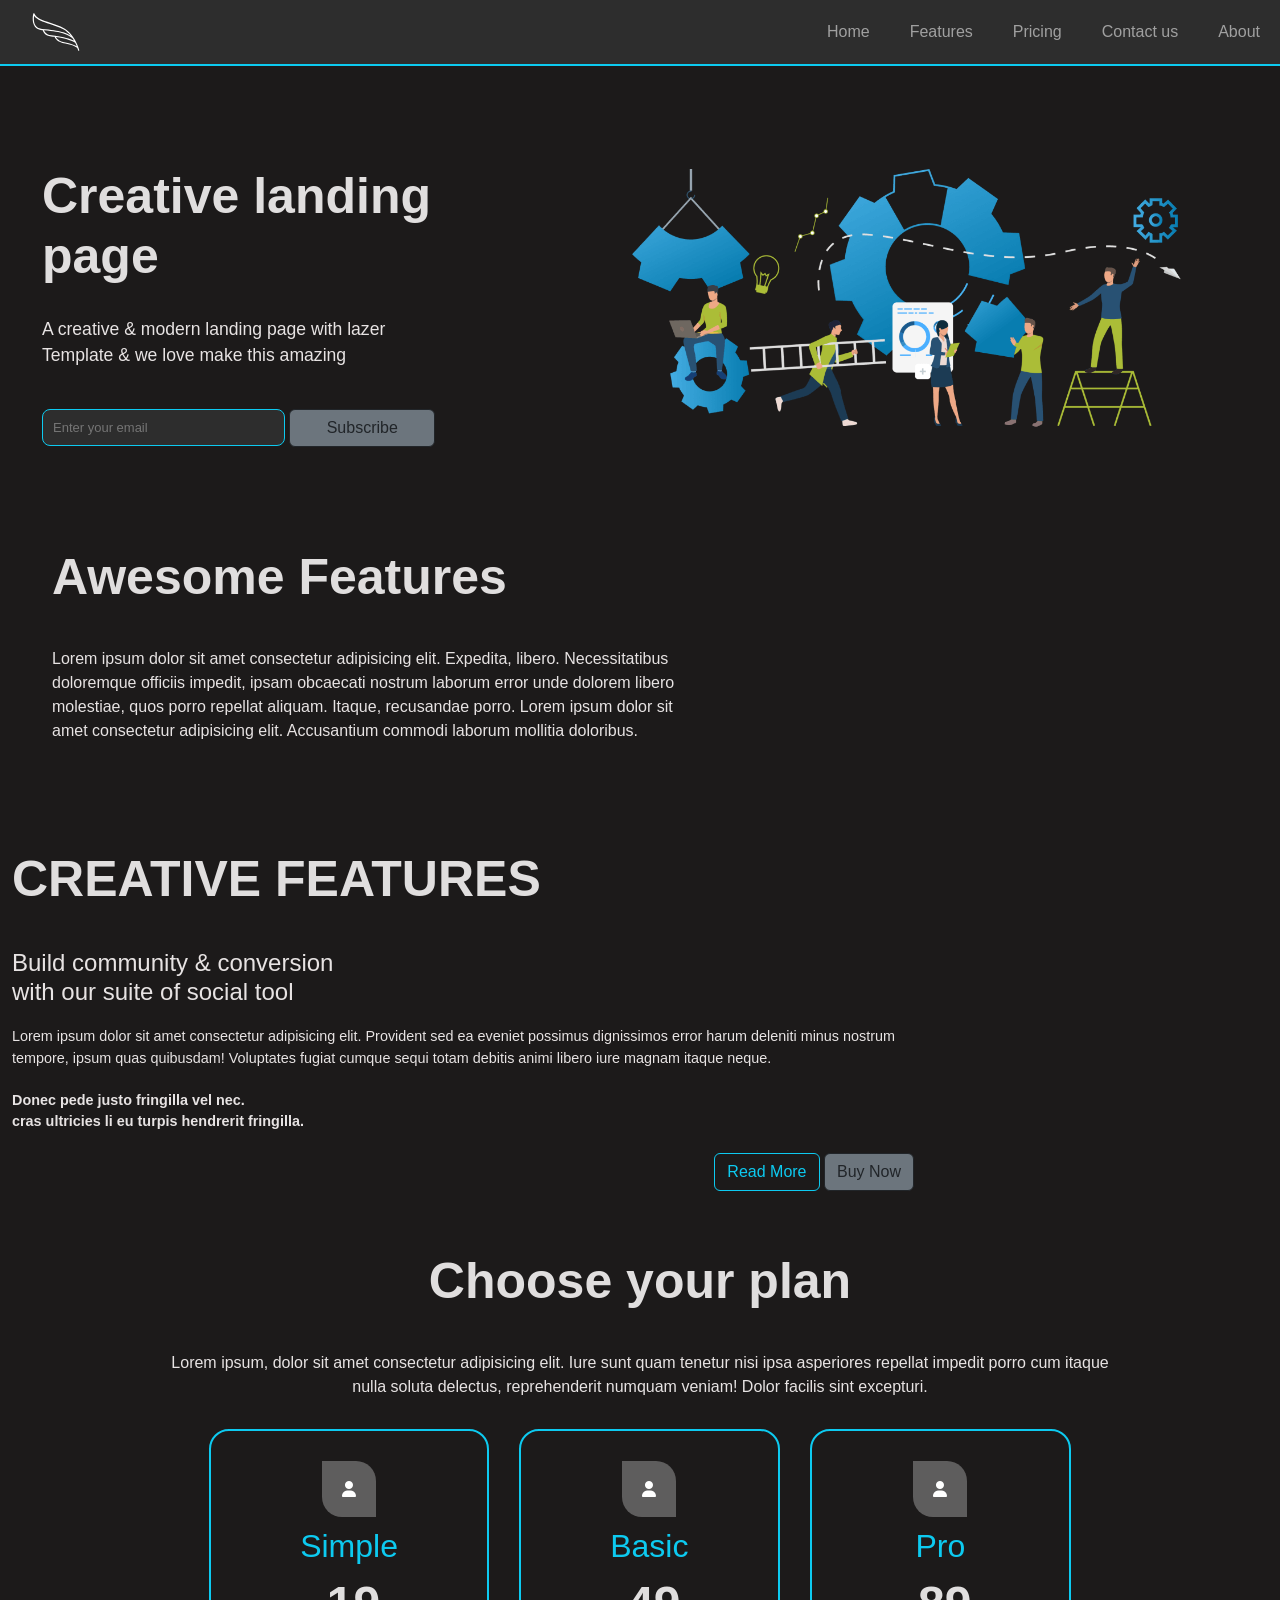
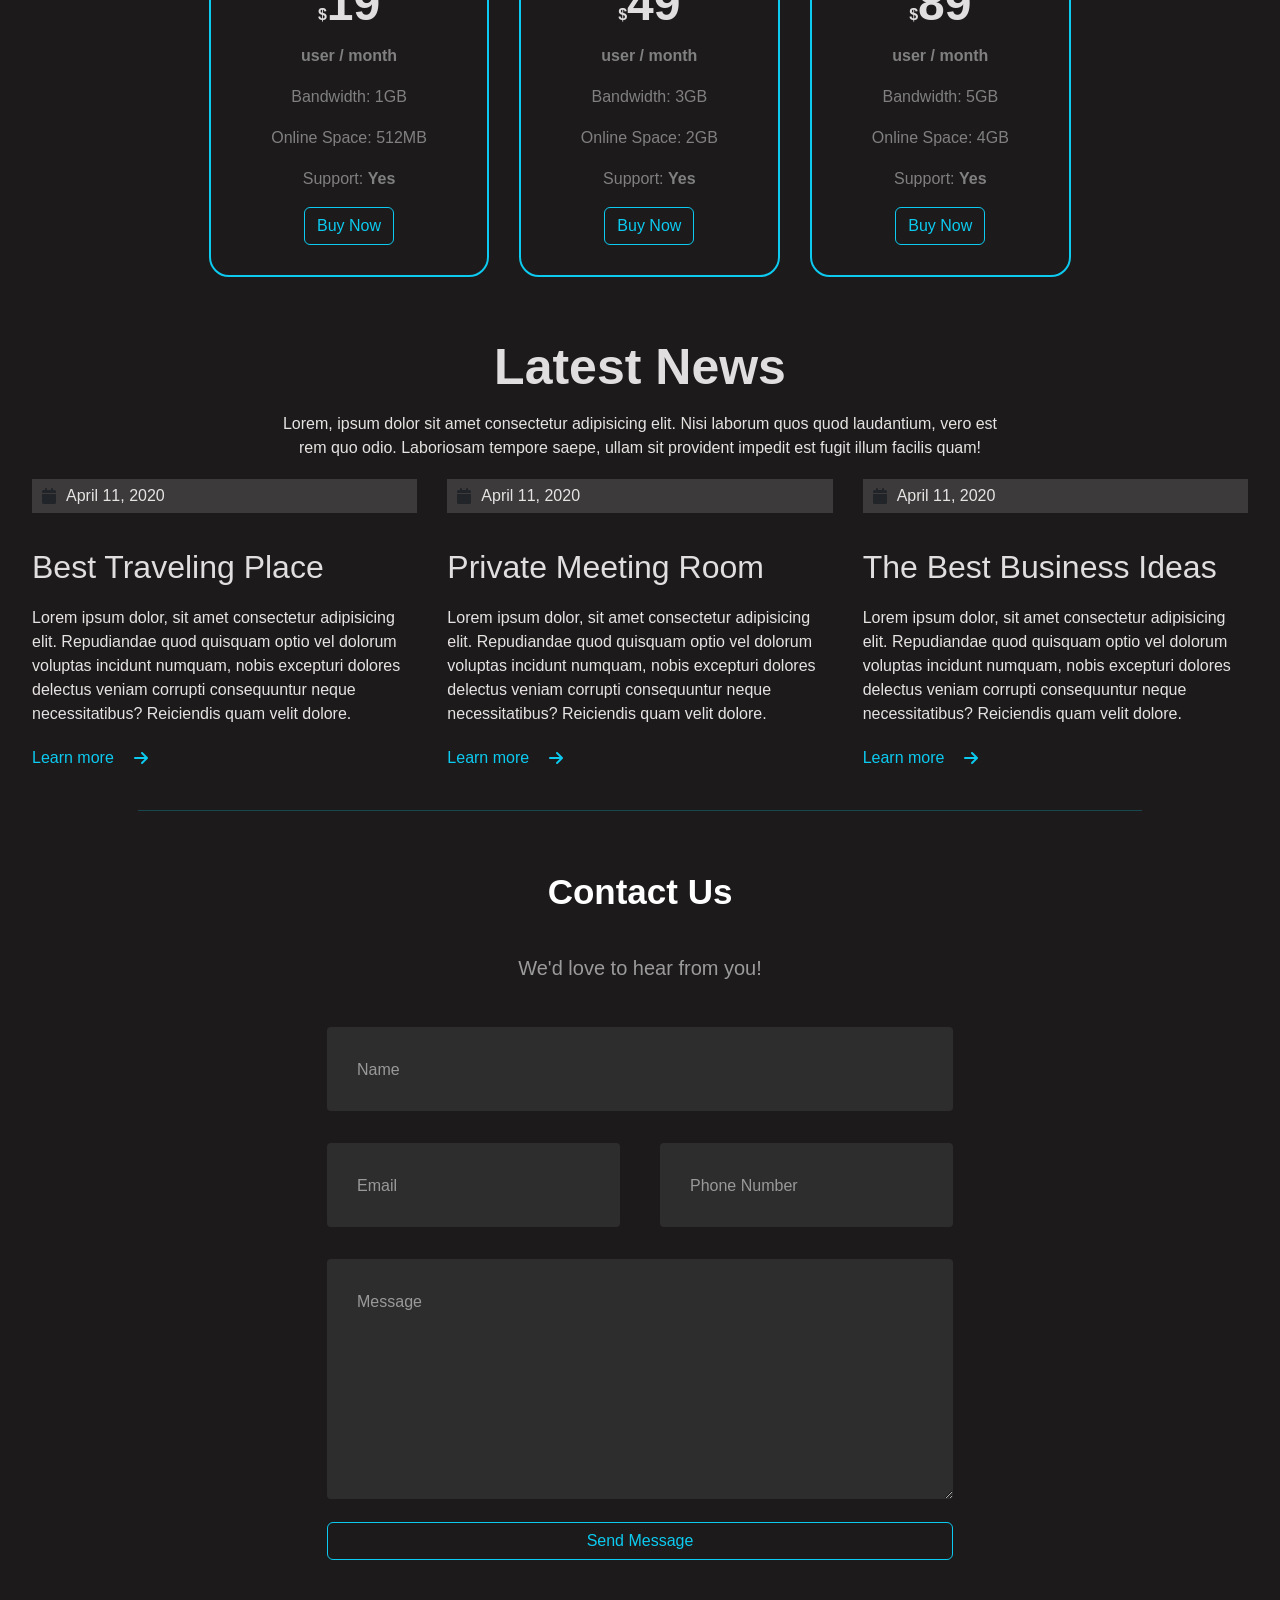
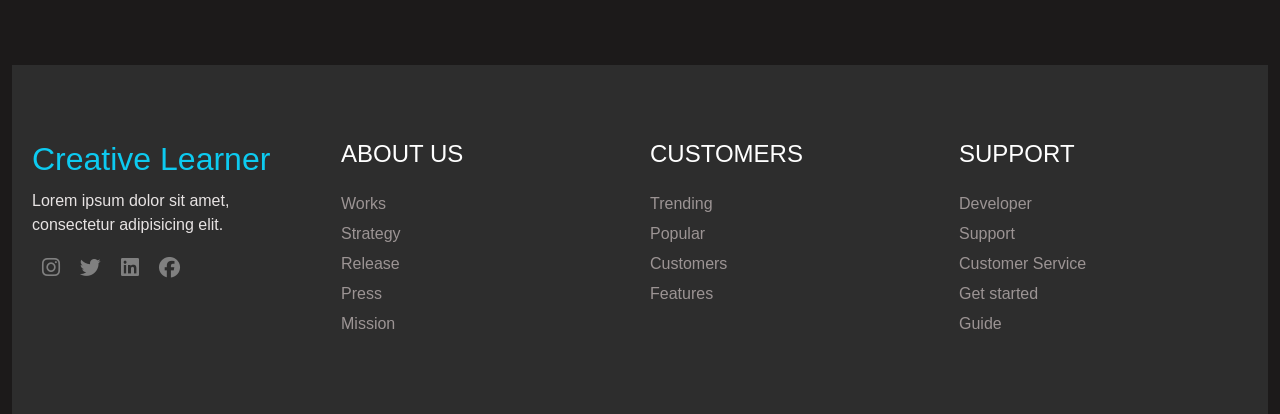
==== index.html @ 2b7b707c "Update and rename home.html to index.html" ====
<!DOCTYPE html>
<html lang="en">

<head>
    <meta charset="UTF-8">
    <meta name="viewport" content="width=device-width, initial-scale=1.0">
    <title>Landing page</title>
    <link href="https://cdn.jsdelivr.net/npm/bootstrap@5.3.1/dist/css/bootstrap.min.css" rel="stylesheet">
    <script src="https://cdn.jsdelivr.net/npm/bootstrap@5.3.1/dist/js/bootstrap.bundle.min.js"></script>
    <link rel="stylesheet" href="https://cdnjs.cloudflare.com/ajax/libs/font-awesome/6.4.0/css/all.min.css">
    <link rel="stylesheet" href="home.css">
</head>

<body>

    <nav class="navbar sticky-top navbar-expand-lg navbar-dark">
        <div class="container-fluid">
            <a class="navbar-brand" href="#"></a>
            <button class="navbar-toggler" type="button" data-bs-toggle="collapse" data-bs-target="#navbarNav"
                aria-controls="navbarNav" aria-expanded="false" aria-label="Toggle navigation">
                <span class="navbar-toggler-icon"></span>
            </button>
            <div class="collapse navbar-collapse" id="navbarNav">
                <ul class="navbar-nav ms-md-auto gap-3">
                    <li class="nav-item rounded">
                        <a class="nav-link" aria-current="page" href="#home"><i class="bi bi-house-fill me-2"></i>Home</a>
                    </li>
                    <li class="nav-item rounded">
                        <a class="nav-link" href="#features"><i class="bi bi-people-fill me-2"></i>Features</a>
                    </li>
                    <li class="nav-item rounded">
                        <a class="nav-link" href="#pricing"><i class="bi bi-telephone-fill me-2"></i>Pricing</a>
                    </li>
                    <li class="nav-item rounded">
                        <a class="nav-link" href="#contactus"><i class="bi bi-telephone-fill me-2"></i>Contact us</a>
                    </li>
                    <li class="nav-item rounded">
                        <a class="nav-link" href="#footer-name"><i class="bi bi-telephone-fill me-2"></i>About</a>
                    </li>
                </ul>
            </div>
        </div>
    </nav>

    <div class="container-fluid">
        <section id="home">
            <div class="main">
                <div id="header-container">
                    <div id="header-page-title">
                        <h1>Creative landing <br> page</h1>
                        <p>A creative & modern landing page with lazer <br> Template & we love make this amazing</p>
                        <div id="header-subscribe-form">
                            <input type="email" class="col-md-5 col-12" placeholder="Enter your email">
                            <button class="btn btn-secondary btn-outline-dark col-md-3 col-12">Subscribe</button>
                        </div>
                    </div>
                    <div id="header-page-image" style="border-radius: 25px; overflow: hidden; position: relative;top: 25px; right: 25px;">
                        <img src="What-we-do-different-1024x464-1.png">
                    </div>
                </div>
            </div>
        </section>

        <section id="feature">
            <div class="main-2 col-12 col-md-7" style="padding: 40px 40px 0px;">
                <h1 style="text-align: left !important">
                    Awesome Features
                </h1>
                <p>
                    Lorem ipsum dolor sit amet consectetur adipisicing elit. Expedita, libero. Necessitatibus doloremque
                    officiis impedit, ipsam obcaecati nostrum laborum error unde dolorem libero molestiae, quos porro
                    repellat aliquam. Itaque, recusandae porro. Lorem ipsum dolor sit amet consectetur adipisicing elit.
                    Accusantium commodi laborum mollitia doloribus.
                </p>
            </div>
        </section>

        <section id="features">
            <div class="main-3 d-flex">
                <div id="creativity-features-image" class="">
                    <img src="https://www.webenito.ie/wp-content/uploads/2023/04/web-design-development-services-dublin-banner-v2.png" alt="">
                </div>

                <div id="creativity-features-text" class="">
                    <h1 style="text-align: left !important;">CREATIVE FEATURES</h1>
                    <h3>Build community & conversion <br> with our suite of social tool</h3>
                    <p>Lorem ipsum dolor sit amet consectetur adipisicing elit. Provident sed ea eveniet possimus
                        dignissimos
                        error harum deleniti minus nostrum tempore, ipsum quas quibusdam! Voluptates fugiat cumque sequi
                        totam
                        debitis animi libero iure magnam itaque neque.</p>

                    <div class="creative-footer-text">
                        <p>Donec pede justo fringilla vel nec. <br> cras ultricies li eu turpis hendrerit fringilla.</p>
                    </div>
                    <div id="creativity-btn" style="float: right;">
                        <button class="btn btn-outline-info">Read More</button>
                        <button class="btn btn-secondary btn-outline-dark ">Buy Now</button>
                    </div>
                </div>
            </div>

        </section>

        <section id="pricing">
            <div class="main-4 col-9" style="text-align: center; margin: auto;">
                <div>
                    <h1>Choose your plan</h1>
                    <p>Lorem ipsum, dolor sit amet consectetur adipisicing elit. Iure sunt quam tenetur nisi ipsa
                        asperiores repellat impedit porro cum itaque nulla soluta delectus, reprehenderit numquam veniam!
                        Dolor facilis sint excepturi.</p>
                </div>
                <div>
                    <section id="plan-container">
                        <div class="plan-item">
                            <div class="plan-money">
                                <i class="fa fa-user"></i>
                                <h2>Simple</h2>
                                <h1><span>$</span>19</h1>
                                <p>user / month</p>
                            </div>

                            <div class="plan-benifit">
                                <p>Bandwidth: 1GB</p>
                                <p>Online Space: 512MB</p>
                                <p>Support: <strong>Yes</strong></p>
                                <button class="btn btn-outline-info">Buy Now</button>
                            </div>
                        </div>
                        <div class="plan-item">
                            <div class="plan-money">
                                <i class="fa-solid fa-user"></i>
                                <h2>Basic</h2>
                                <h1><span>$</span>49</h1>
                                <p>user / month</p>
                            </div>

                            <div class="plan-benifit">
                                <p>Bandwidth: 3GB</p>
                                <p>Online Space: 2GB</p>
                                <p>Support: <strong>Yes</strong></p>
                                <button class="btn btn-outline-info">Buy Now</button>
                            </div>
                        </div>
                        <div class="plan-item">
                            <div class="plan-money">
                                <i class="fa-solid fa-user"></i>
                                <h2>Pro</h2>
                                <h1><span>$</span>89</h1>
                                <p>user / month</p>
                            </div>

                            <div class="plan-benifit">
                                <p>Bandwidth: 5GB</p>
                                <p>Online Space: 4GB</p>
                                <p>Support: <strong>Yes</strong></p>
                                <button class="btn btn-outline-info">Buy Now</button>
                            </div>
                        </div>
                    </section>
                </div>
            </div>
        </section>

        <div class="main-5 col-md-7 col-9" style="margin: auto; text-align: center;">
            <h1 style="margin-bottom: 15px;">Latest News</h1>
            <p>Lorem, ipsum dolor sit amet consectetur adipisicing elit. Nisi laborum quos quod laudantium, vero est rem
                quo odio. Laboriosam tempore saepe, ullam sit provident impedit est fugit illum facilis quam!</p>
        </div>

        <div class="main-6">
            <section id="letest-news-container">
                <div class="letest-news-item">
                    <div class="letest-image">
                        <img src="https://w0.peakpx.com/wallpaper/873/486/HD-wallpaper-kyoto-higashiyama-spring-japanese-temples-hanami-sakura-nightscapes-japan-asia-japanese-cities.jpg" alt="">
                    </div>
                    <div class="admin-and-calender">
                        <div class="calender">
                            <i class="fa-solid fa-calendar"></i>
                            <p>April 11, 2020</p>
                        </div>
                    </div>
                    <div class="letest-text">
                        <h2>Best Traveling Place</h2>
                        <p>Lorem ipsum dolor, sit amet consectetur adipisicing elit. Repudiandae quod quisquam optio vel
                            dolorum voluptas incidunt numquam, nobis excepturi dolores delectus veniam corrupti consequuntur
                            neque necessitatibus? Reiciendis quam velit dolore.</p>
                    </div>
                    <div class="learn-more-btn">
                        <a href="#">Learn more</a>
                        <i class="fa-solid fa-arrow-right"></i>
                    </div>
                </div>

                <div class="letest-news-item">
                    <div class="letest-image">
                        <img src="https://images.unsplash.com/photo-1570126646281-5ec88111777f?ixlib=rb-4.0.3&ixid=M3wxMjA3fDB8MHxzZWFyY2h8NHx8bWVldGluZyUyMHJvb218ZW58MHx8MHx8fDA%3D&w=1000&q=80" alt="">
                    </div>
                    <div class="admin-and-calender">
                        <div class="calender">
                            <i class="fa-solid fa-calendar"></i>
                            <p>April 11, 2020</p>
                        </div>
                    </div>
                    <div class="letest-text">
                        <h2>Private Meeting Room</h2>
                        <p>Lorem ipsum dolor, sit amet consectetur adipisicing elit. Repudiandae quod quisquam optio vel
                            dolorum voluptas incidunt numquam, nobis excepturi dolores delectus veniam corrupti consequuntur
                            neque necessitatibus? Reiciendis quam velit dolore.</p>
                    </div>
                    <div class="learn-more-btn">
                        <a href="#">Learn more</a>
                        <i class="fa-solid fa-arrow-right"></i>
                    </div>
                </div>

                <div class="letest-news-item">
                    <div class="letest-image">
                        <img src="https://st2.depositphotos.com/1000423/10123/i/600/depositphotos_101237010-stock-photo-bright-ideas-on-wall.jpg" alt="">
                    </div>
                    <div class="admin-and-calender">
                        <div class="calender">
                            <i class="fa-solid fa-calendar"></i>
                            <p>April 11, 2020</p>
                        </div>
                    </div>
                    <div class="letest-text">
                        <h2>The Best Business Ideas</h2>
                        <p>Lorem ipsum dolor, sit amet consectetur adipisicing elit. Repudiandae quod quisquam optio vel
                            dolorum voluptas incidunt numquam, nobis excepturi dolores delectus veniam corrupti consequuntur
                            neque necessitatibus? Reiciendis quam velit dolore.</p>
                    </div>
                    <div class="learn-more-btn">
                        <a href="#">Learn more</a>
                        <i class="fa-solid fa-arrow-right"></i>
                    </div>
                </div>
            </section>
        </div>
        <hr style="width: 80%; margin: 40px auto 0px auto; color: #0dcaf0;">

        <section id="contactus">
            <div class="main-7">
                <div class="contact-container">
                    <div class="row">
                        <h1>Contact Us</h1>
                    </div>
                    <div class="row">
                        <h4 style="text-align: center">We'd love to hear from you!</h4>
                    </div>
                    <div class="row input-container">
                        <div class="col-xs-12">
                            <div class="styled-input wide">
                                <input type="text" required />
                                <label>Name</label>
                            </div>
                        </div>
                        <div class="col-md-6 col-sm-12">
                            <div class="styled-input">
                                <input type="text" required />
                                <label>Email</label>
                            </div>
                        </div>
                        <div class="col-md-6 col-sm-12">
                            <div class="styled-input" style="float:right;">
                                <input type="text" required />
                                <label>Phone Number</label>
                            </div>
                        </div>
                        <div class="col-xs-12">
                            <div class="styled-input wide">
                                <textarea required></textarea>
                                <label>Message</label>
                            </div>
                        </div>
                        <div class="col-xs-12">
                            <button class="btn btn-outline-info btn-md col-sm-12" style="margin-bottom: 80px;">Send Message</button>
                        </div>
                    </div>
                </div>

            </div>
        </section>

        <footer>
            <div id="footer-name" class="col-10">
                <h2>Creative Learner</h2>
                <p>Lorem ipsum dolor sit amet, consectetur adipisicing elit. </p>
                <div id="footer-social-icon">
                    <i class="fa-brands fa-instagram"></i>
                    <i class="fa-brands fa-twitter"></i>
                    <i class="fa-brands fa-linkedin"></i>
                    <i class="fa-brands fa-facebook"></i>
                </div>
            </div>
            <div class="footer-link">
                <h4>ABOUT US</h4>
                <div>
                    <a href="#">Works</a>
                    <a href="#">Strategy</a>
                    <a href="#">Release</a>
                    <a href="#">Press</a>
                    <a href="#">Mission</a>
                </div>
            </div>
            <div class="footer-link">
                <h4>CUSTOMERS</h4>
                <div>
                    <a href="#">Trending</a>
                    <a href="#">Popular</a>
                    <a href="#">Customers</a>
                    <a href="#">Features</a>
                </div>
            </div>
            <div class="footer-link">
                <h4>SUPPORT</h4>
                <div>
                    <a href="#">Developer</a>
                    <a href="#">Support</a>
                    <a href="#">Customer Service</a>
                    <a href="#">Get started</a>
                    <a href="#">Guide</a>
                </div>
            </div>
        </footer>

    </div>

    <script>
        // Get the navigation menu and the navbar toggler button
        const navMenu = document.getElementById("navbarNav");
        const navbarToggler = document.querySelector(".navbar-toggler");

        // Function to toggle the navigation menu and close it when a link is clicked
        function toggleNavMenu() {
            navMenu.classList.toggle("show");
        }

        // Function to close the navigation menu when a link is clicked
        function closeNavMenu() {
            if (navMenu.classList.contains("show")) {
                navMenu.classList.remove("show");
            }
        }
        navbarToggler.addEventListener("click", toggleNavMenu);

        // click event listeners to navigation links
        const navLinks = document.querySelectorAll(".nav-link");
        navLinks.forEach((link) => {
            link.addEventListener("click", closeNavMenu);
        });
    </script>

</body>

</html>
---- home.css ----
body {
    font-family: Montserrat, sans-serif;
    background-color: #1c1a1a;
    background-size: cover;
    background-repeat: no-repeat;
}

.navbar {
    background-color: #2d2d2d;
    color: gray;
    border-bottom: 2px solid #0dcaf0;
}

.navbar-brand {
    background-image: url("[data-uri]");
    background-position: center;
    background-repeat: no-repeat;
    background-size: contain;
    width: 48px;
    height: 48px;
    margin-left: 20px;
}

.navbar-nav .nav-item:hover {
    background-color: rgba(180, 190, 203, 0.4);
    gap: 1rem;
}

.main,
.main-2,
.main-3,
.main-4,
.main-5,
.main-6,
.main-7 {
    padding: 30px auto 0 auto;
}

.main h1,
.main-2 h1,
.main-3 h1,
.main-4 h1,
.main-5 h1,
.main-6 h1,
.main-7 h1 {
    font-size: 50px;
    margin-top: 60px;
    margin-bottom: 40px;
}

h1 {
    font-family: 'Poppins', sans-serif, 'arial';
    font-weight: 600;
    font-size: 35px;
    color: rgb(224, 222, 222);
    text-align: center;
}

h2 {
    color: rgb(224, 222, 222);
    margin-bottom: 20px;
}

p {
    color: rgb(231, 227, 227);
}

#header-subscribe-form>input[type=email]:nth-child(1) {
    height: 37px;
    padding: 10px;
    border-radius: 8px;
    background-color: #2d2d2d;
    border: 1px solid #0dcaf0;
    color: white;
    font-size: small;
}

#header-container {
    padding: 40px 30px 0 30px;
    display: grid;
    grid-template-columns: repeat(2, 1fr);
    align-items: center;
    gap: 30px;
}

@media screen and (max-width: 768px) {
    #header-container {
        grid-template-columns: repeat(1, 1fr);
    }

    #header-subscribe-form>button {
        margin-top: 10px;
    }

    .main h1,
    .main-2 h1,
    .main-3 h1,
    .main-4 h1,
    .main-5 h1,
    .main-6 h1,
    .main-7 h1 {
        font-size: 40px;
        margin-top: 30px;
        margin-bottom: 20px;
    }
}

#header-page-title {
    width: 100%;
    text-align: left;
}

#header-page-title h1 {
    margin-bottom: 30px;
    text-align: left;
}

#header-page-title p {
    font-size: 1.1rem;
    color: rgb(231, 227, 227);
    margin-bottom: 40px;
}

#header-page-image img {
    object-fit: contain;
    width: 100%;
    background-color: transparent;
    height: auto;
}

#creativity-features {
    margin: 40px 20px;
    display: grid;
    grid-template-columns: repeat(2, 1fr);
    gap: 30px;
    color: #9b9b9b;
    text-align: center;
}

@media screen and (max-width: 768px) {
    #creativity-features {
        grid-template-columns: repeat(1, 1fr);
        gap: 0;
    }

    .main-3 {
        flex-direction: column;
    }

    #creativity-features-image img {
        width: 90%;
        height: auto;
    }

    #creativity-features-text {
        color: rgb(231, 227, 227);
        padding: 0px 40px;
        width: 95%;
    }

    #header-page-image {
        top: 0;
        right: 0;
    }

    #creativity-btn {
        margin-bottom: 0;
        margin-right: auto;
    }
}

#creativity-features-image img {
    width: 95%;
    height: auto;
    padding-top: 60px;
}

#creativity-features-text {
    color: rgb(231, 227, 227);
    padding-top: 30px;
    width: 75%;
}

#creativity-features-text h3 {
    font-size: 1.5rem;
    margin-bottom: 20px;
}

#creativity-features-text p {
    font-size: 0.9rem;
    margin-bottom: 20px;
}

.creative-footer-text p {
    font-weight: bolder;
}

#creativity-btn {
    margin-right: 40px;
}

#plan-container {
    margin: 30px;
    display: flex;
    justify-content: center;
    flex-wrap: wrap;
    gap: 30px;
}

#plan-container .plan-item {
    text-align: center;
    background-color: #1c1a1a;
    padding: 30px 60px;
    border-radius: 20px;
    border: 2px solid #0dcaf0;
}

.plan-item p {
    line-height: 25px;
    color: gray;
    white-space: nowrap;
}

.plan-money i {
    padding: 20px;
    font-size: 1rem;
    background-color: #5e5d5d;
    color: white;
    border-radius: 0px 20px 0 20px;
    margin-bottom: 10px;
}

.plan-money i:nth-child(2) {
    border-radius: 0 20px 20px 10px;
}

.plan-money h2 {
    font-size: 2rem;
    margin-bottom: 0;
    color: #0dcaf0;
}

.plan-money h1 {
    font-size: 3rem;
    margin: 10px auto;
}

.plan-money h1 span {
    font-size: 1rem;
}

.plan-money p {
    font-weight: bold;
    color: gray;
}

.plan-item button {
    white-space: nowrap;
}

#letest-news-container {
    margin: 30px 20px;
    display: grid;
    grid-template-columns: repeat(3, 1fr);
    gap: 30px;
}

@media screen and (max-width: 768px) {
    #letest-news-container {
        grid-template-columns: repeat(1, 1fr);
    }

    .letest-news-item {
        border: 1px solid #9b9b9b;
        padding: 20px;
        border: 1px solid #9b9b9b1d;
        border-radius: 15px;
    }
}

.letest-image img {
    width: 100%;
    border-radius: 3px;
}

.admin-and-calender {
    display: flex;
    justify-content: space-between;
    position: relative;
    top: -35px;
    background-color: rgba(255, 255, 255, 0.141);
}

.calender {
    display: flex;
    gap: 10px;
}

.calender p {
    margin: 5px auto;
}

.fa-calendar {
    margin: auto 0px auto 10px;
    place-self: center;
}

.letest-text h1 {
    line-height: 60px;
}

.learn-more-btn {
    margin-top: 20px;
    display: flex;
    align-items: center;
    gap: 20px;
    color: #0dcaf0;
}

.learn-more-btn a {
    text-decoration: none;
    color: #0dcaf0;
}

.contact-container h1 {
    font-family: 'Poppins', sans-serif, 'arial';
    font-weight: 600;
    font-size: 35px;
    color: white;
    text-align: center;
}

.contact-container h4 {
    font-family: 'Roboto', sans-serif, 'arial';
    font-weight: 400;
    font-size: 20px;
    color: #9b9b9b;
    line-height: 1.5;
}

/* ///// inputs /////*/

input:focus~label,
textarea:focus~label,
input:valid~label,
textarea:valid~label {
    font-size: 0.75em;
    color: #999;
    top: -5px;
    -webkit-transition: all 0.225s ease;
    transition: all 0.225s ease;
}

.styled-input {
    float: left;
    width: 293px;
    margin: 1rem 0;
    position: relative;
    border-radius: 4px;
}

@media only screen and (max-width: 768px) {
    .styled-input {
        width: 100%;
    }
}

.styled-input label {
    color: #999;
    padding: 1.3rem 30px 1rem 30px;
    position: absolute;
    top: 10px;
    left: 0;
    -webkit-transition: all 0.25s ease;
    transition: all 0.25s ease;
    pointer-events: none;
}

.styled-input.wide {
    width: 650px;
    max-width: 100%;
}

input,
textarea {
    padding: 30px;
    border: 0;
    width: 100%;
    font-size: 1rem;
    background-color: #2d2d2d;
    color: white;
    border-radius: 4px;
}

input:focus,
textarea:focus {
    outline: 0;
}

input:focus~span,
textarea:focus~span {
    width: 100%;
    -webkit-transition: all 0.075s ease;
    transition: all 0.075s ease;
}

textarea {
    width: 100%;
    min-height: 15em;
}

.input-container {
    width: 650px;
    max-width: 100%;
    margin: 20px auto 25px auto;
}

.submit-btn {
    float: right;
    padding: 7px 35px;
    border-radius: 60px;
    background-color: #4b8cfb;
    color: white;
    font-size: 18px;
    cursor: pointer;
    box-shadow: 0 2px 5px 0 rgba(0, 0, 0, 0.06), 0 2px 10px 0 rgba(0, 0, 0, 0.07);
    -webkit-transition: all 300ms ease;
    transition: all 300ms ease;
}

footer {
    background-color: #2d2d2d;
    color: gray;
    padding: 75px 20px;
    display: grid;
    grid-template-columns: 1fr 1fr 1fr 1fr;
    gap: 20px;
    width: 100%;
}

@media screen and (max-width: 768px) {
    footer {
        grid-template-columns: 1fr 1fr;
    }
}

@media screen and (max-width: 350px) {
    footer {
        grid-template-columns: 1fr;
    }
}

#footer-name h2 {
    color: #0dcaf0;
    margin-bottom: 10px;
}

#footer-social-icon {
    margin: 20px 0;
    display: flex;
    cursor: pointer;
}

#footer-social-icon i:hover {
    color: #0dcaf0;
}

#footer-social-icon i {
    font-size: 1.3rem;
    padding: 0 10px;
}

.footer-link h4 {
    color: white;
    margin-bottom: 20px;
}

.footer-link a {
    display: block;
    text-decoration: none;
    line-height: 30px;
    color: rgb(156, 148, 148);
}

.footer-link a:hover {
    color: #fffbfb;
}
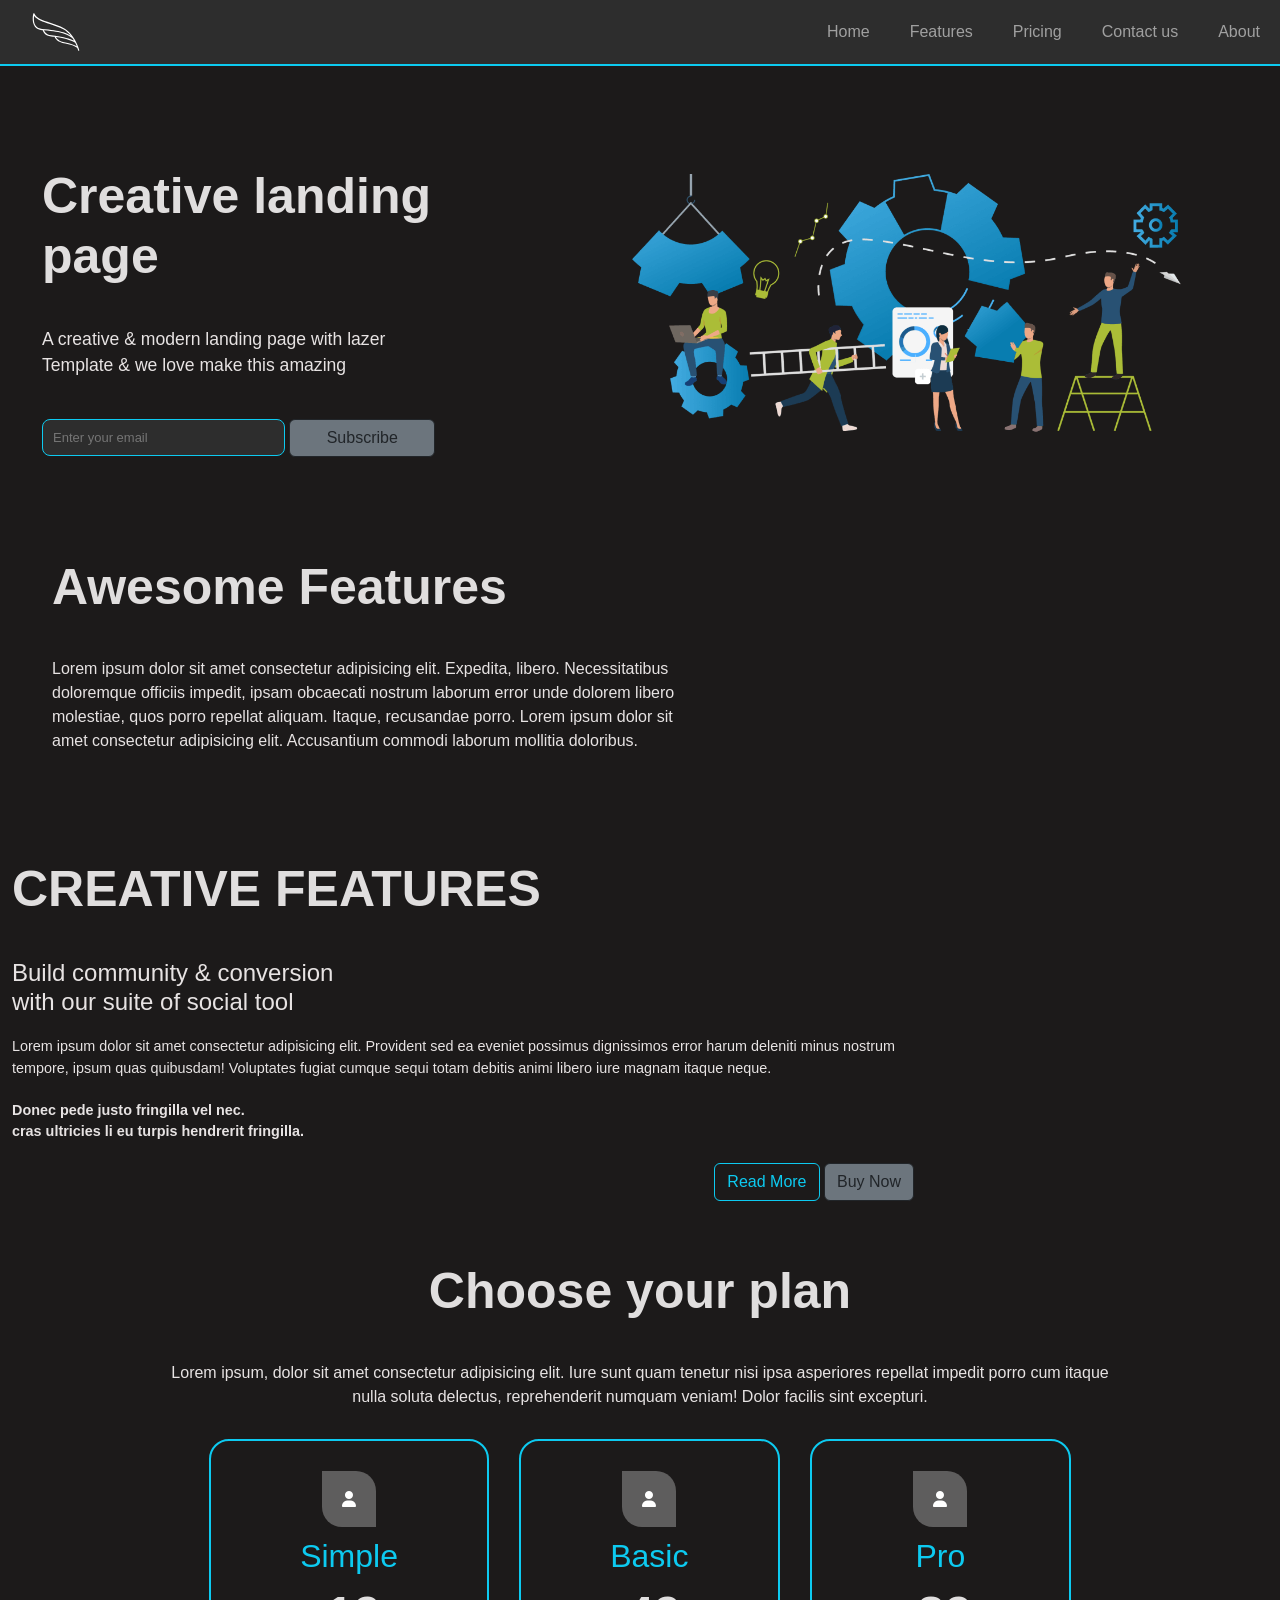
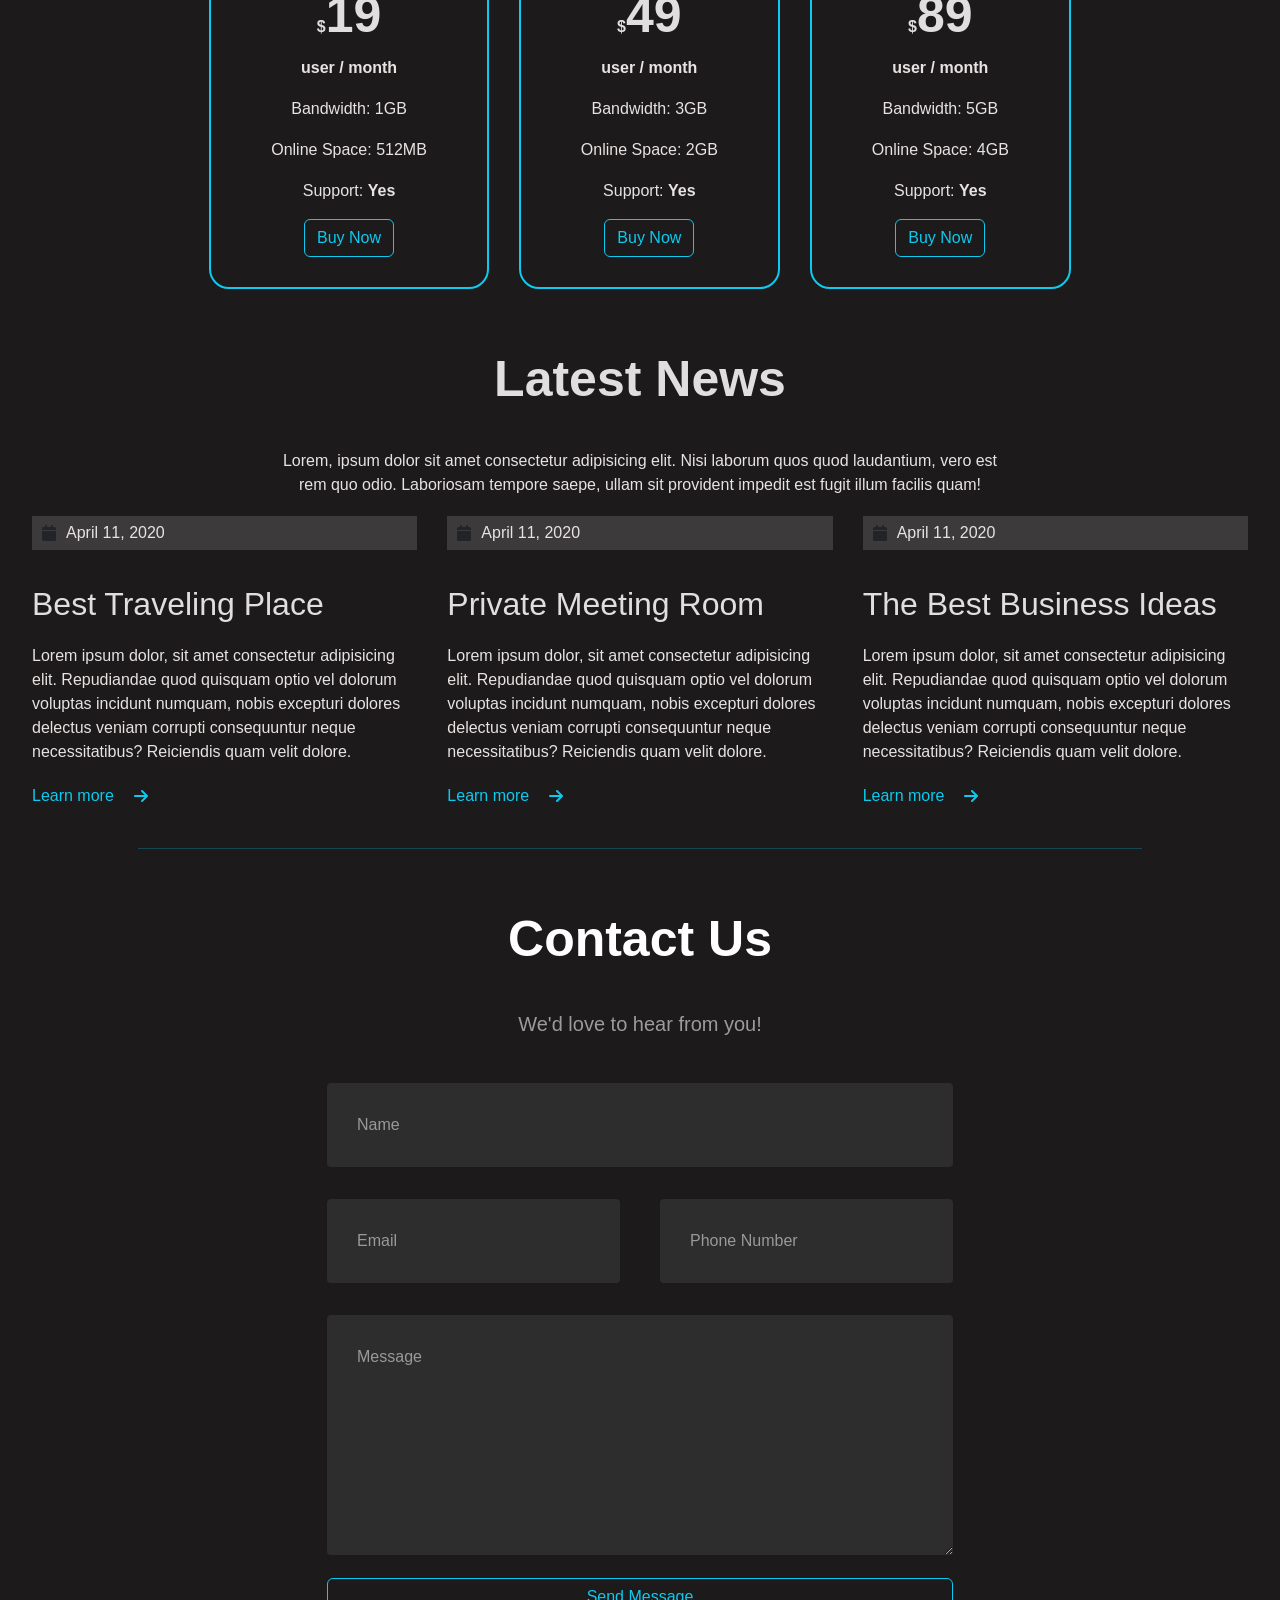
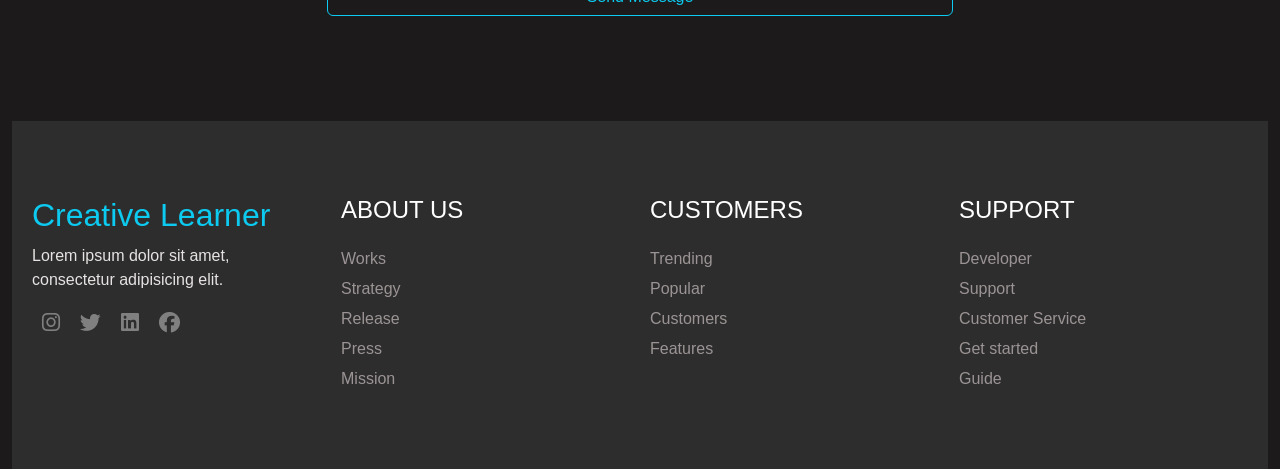
==== commit d2e7446b: "Update index.html" ====
--- a/index.html
+++ b/index.html
@@ -326,30 +326,42 @@
 
     </div>
 
-    <script>
-        // Get the navigation menu and the navbar toggler button
-        const navMenu = document.getElementById("navbarNav");
-        const navbarToggler = document.querySelector(".navbar-toggler");
-
-        // Function to toggle the navigation menu and close it when a link is clicked
-        function toggleNavMenu() {
-            navMenu.classList.toggle("show");
-        }
-
-        // Function to close the navigation menu when a link is clicked
-        function closeNavMenu() {
-            if (navMenu.classList.contains("show")) {
-                navMenu.classList.remove("show");
-            }
-        }
-        navbarToggler.addEventListener("click", toggleNavMenu);
-
-        // click event listeners to navigation links
-        const navLinks = document.querySelectorAll(".nav-link");
-        navLinks.forEach((link) => {
-            link.addEventListener("click", closeNavMenu);
-        });
-    </script>
+  <script>
+  // Get the navigation menu and the navbar toggler button
+  const navMenu = document.getElementById("navbarNav");
+  const navbarToggler = document.querySelector(".navbar-toggler");
+
+  // Function to toggle the navigation menu and close it when a link is clicked
+  function toggleNavMenu() {
+    navMenu.classList.toggle("show");
+  }
+
+  // Function to close the navigation menu when a link is clicked
+  function closeNavMenu() {
+    if (navMenu.classList.contains("show")) {
+      navMenu.classList.remove("show");
+    }
+  }
+
+  // Function to close the navigation menu when clicking anywhere outside the navigation area
+  function closeNavOnOutsideClick(event) {
+    if (!navMenu.contains(event.target) && !navbarToggler.contains(event.target)) {
+      closeNavMenu();
+    }
+  }
+
+  navbarToggler.addEventListener("click", toggleNavMenu);
+
+  // Add click event listeners to navigation links
+  const navLinks = document.querySelectorAll(".nav-link");
+  navLinks.forEach((link) => {
+    link.addEventListener("click", closeNavMenu);
+  });
+
+  // Add a click event listener to the document to close the navigation menu on outside click
+  document.addEventListener("click", closeNavOnOutsideClick);
+</script>
+
 
 </body>
 
--- a/home.css
+++ b/home.css
@@ -26,6 +26,7 @@
     gap: 1rem;
 }
 
+/*  main */
 .main,
 .main-2,
 .main-3,
@@ -33,7 +34,7 @@
 .main-5,
 .main-6,
 .main-7 {
-    padding: 30px auto 0 auto;
+    padding: 30px auto 0 auto !important;
 }
 
 .main h1,
@@ -43,9 +44,9 @@
 .main-5 h1,
 .main-6 h1,
 .main-7 h1 {
-    font-size: 50px;
-    margin-top: 60px;
-    margin-bottom: 40px;
+    font-size: 50px !important;
+    margin-top: 60px !important;
+    margin-bottom: 40px !important;
 }
 
 h1 {
@@ -53,6 +54,7 @@
     font-weight: 600;
     font-size: 35px;
     color: rgb(224, 222, 222);
+
     text-align: center;
 }
 
@@ -62,9 +64,15 @@
 }
 
 p {
-    color: rgb(231, 227, 227);
-}
-
+    color: rgb(231, 227, 227) !important;
+}
+
+/* h4 {
+  font-family: 'Roboto', sans-serif, 'arial';
+  font-weight: 400;
+  color: #9b9b9b;
+  line-height: 1.5;
+} */
 #header-subscribe-form>input[type=email]:nth-child(1) {
     height: 37px;
     padding: 10px;
@@ -76,6 +84,7 @@
 }
 
 #header-container {
+    /* height: 85vh; */
     padding: 40px 30px 0 30px;
     display: grid;
     grid-template-columns: repeat(2, 1fr);
@@ -99,9 +108,9 @@
     .main-5 h1,
     .main-6 h1,
     .main-7 h1 {
-        font-size: 40px;
-        margin-top: 30px;
-        margin-bottom: 20px;
+        font-size: 40px !important;
+        margin-top: 30px !important;
+        margin-bottom: 20px !important;
     }
 }
 
@@ -121,6 +130,21 @@
     margin-bottom: 40px;
 }
 
+/* #header-subscribe-form input {
+  text-align: center;
+  padding: 10px;
+  background-color: #e8ebf8;
+  border-radius: 5px;
+  border: 0;
+}
+
+#header-subscribe-form input:nth-child(2) {
+  background-color: rgb(115, 115, 243);
+  color: white;
+  font-weight: 900;
+  border: none;
+} */
+
 #header-page-image img {
     object-fit: contain;
     width: 100%;
@@ -128,6 +152,7 @@
     height: auto;
 }
 
+/* creative feature */
 #creativity-features {
     margin: 40px 20px;
     display: grid;
@@ -142,33 +167,35 @@
         grid-template-columns: repeat(1, 1fr);
         gap: 0;
     }
-
-    .main-3 {
+    .main-3{
         flex-direction: column;
     }
-
-    #creativity-features-image img {
+    #creativity-features-image img{
         width: 90%;
         height: auto;
     }
-
-    #creativity-features-text {
-        color: rgb(231, 227, 227);
-        padding: 0px 40px;
-        width: 95%;
-    }
+#creativity-features-text{
+    /* text-align: center; */
+    color: rgb(231, 227, 227);
+    padding: 0px 40px !important;
+    width: 95% !important;
+    /* margin: auto; */
+    /* padding-right: 30px; */
+}
 
     #header-page-image {
-        top: 0;
-        right: 0;
-    }
-
-    #creativity-btn {
-        margin-bottom: 0;
-        margin-right: auto;
-    }
-}
-
+        top: 0 !important;
+        right: 0 !important;
+    }
+    #creativity-btn{
+        margin-bottom: 0px !important;
+        margin-right: auto !important;
+    }
+
+}
+  #creativity-btn{
+    margin-right: 40px;
+  }
 #creativity-features-image img {
     width: 95%;
     height: auto;
@@ -181,6 +208,11 @@
     width: 75%;
 }
 
+#creativity-features-text h1 {
+    font-size: xx-large;
+    margin-bottom: 30px;
+}
+
 #creativity-features-text h3 {
     font-size: 1.5rem;
     margin-bottom: 20px;
@@ -195,9 +227,18 @@
     font-weight: bolder;
 }
 
-#creativity-btn {
-    margin-right: 40px;
-}
+/* #creativity-btn a {
+  font-weight: 900;
+  padding: 10px 20px;
+  border-radius: 3px;
+} */
+
+#creativity-btn a:nth-child(2) {
+    background-color: #dedbf8;
+    color: #5a4fdc;
+}
+
+/* Choose your plan */
 
 #plan-container {
     margin: 30px;
@@ -236,13 +277,13 @@
 
 .plan-money h2 {
     font-size: 2rem;
-    margin-bottom: 0;
+    margin-bottom: 0px !important;
     color: #0dcaf0;
 }
 
 .plan-money h1 {
     font-size: 3rem;
-    margin: 10px auto;
+    margin: 10px auto !important;
 }
 
 .plan-money h1 span {
@@ -252,12 +293,14 @@
 .plan-money p {
     font-weight: bold;
     color: gray;
+
 }
 
 .plan-item button {
     white-space: nowrap;
 }
 
+/* latest news */
 #letest-news-container {
     margin: 30px 20px;
     display: grid;
@@ -297,11 +340,11 @@
 }
 
 .calender p {
-    margin: 5px auto;
+    margin: 5px auto !important;
 }
 
 .fa-calendar {
-    margin: auto 0px auto 10px;
+    margin: auto 0px auto 10px !important;
     place-self: center;
 }
 
@@ -321,6 +364,9 @@
     text-decoration: none;
     color: #0dcaf0;
 }
+
+/* contact us form */
+
 
 .contact-container h1 {
     font-family: 'Poppins', sans-serif, 'arial';
@@ -419,15 +465,18 @@
     float: right;
     padding: 7px 35px;
     border-radius: 60px;
+
     background-color: #4b8cfb;
     color: white;
     font-size: 18px;
     cursor: pointer;
-    box-shadow: 0 2px 5px 0 rgba(0, 0, 0, 0.06), 0 2px 10px 0 rgba(0, 0, 0, 0.07);
+    box-shadow: 0 2px 5px 0 rgba(0, 0, 0, 0.06),
+        0 2px 10px 0 rgba(0, 0, 0, 0.07);
     -webkit-transition: all 300ms ease;
     transition: all 300ms ease;
 }
 
+/* footer */
 footer {
     background-color: #2d2d2d;
     color: gray;
@@ -438,13 +487,13 @@
     width: 100%;
 }
 
-@media screen and (max-width: 768px) {
+@media screen and (max-width:768px) {
     footer {
         grid-template-columns: 1fr 1fr;
     }
 }
 
-@media screen and (max-width: 350px) {
+@media screen and (max-width:350px) {
     footer {
         grid-template-columns: 1fr;
     }
@@ -484,4 +533,4 @@
 
 .footer-link a:hover {
     color: #fffbfb;
-}+}
